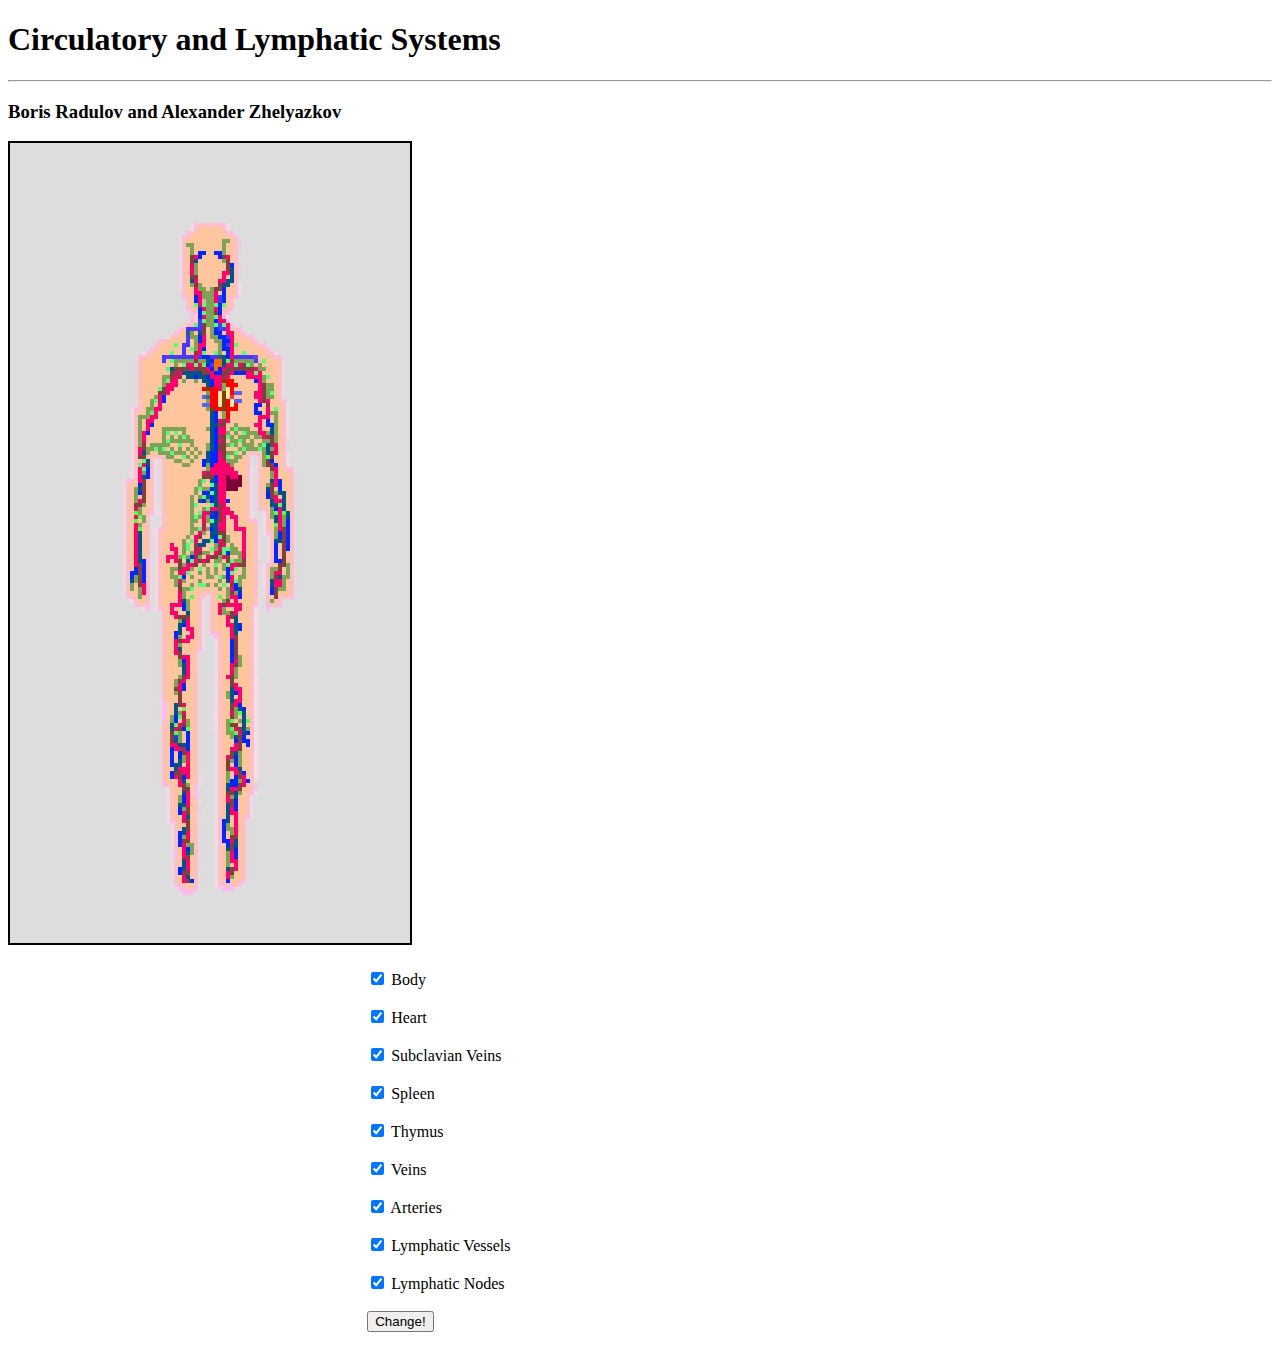
==== index.html @ 2ee41cb9 "Initial commit..." ====
<!DOCTYPE html>
<html>
    <head>
        <meta charset="utf-8">
        <style>
            #canvas{
                border: 2px solid black;
                background: #dddddd;
            }
            #form{
                float: right;
                width: 70%;
                margin: 10px;
                padding: 10px;
            }
        </style>
        <title> Circulatory and Lymphatic Systems </title>
    </head>
    <body>
            <h1> Circulatory and Lymphatic Systems </h1>
            <hr>
            <h3> Boris Radulov and Alexander Zhelyazkov </h3>
            <canvas id="canvas" height="800" width="400"></canvas>
            <script src="js/interactive.js"></script>
            <form id="form">
                <input type="checkbox" checked> <label>Body </label> <br/> <br/>
                <input type="checkbox" checked> <label> Heart </label> <br/> <br/>
                <input type="checkbox" checked> <label> Subclavian Veins </label> <br/> <br/>
                <input type="checkbox" checked> <label> Spleen </label> <br/> <br/>
                <input type="checkbox" checked> <label> Thymus </label> <br/> <br/>
                <input type="checkbox" checked> <label> Veins </label> <br/> <br/>
                <input type="checkbox" checked> <label> Arteries </label> <br/> <br/>
                <input type="checkbox" checked> <label> Lymphatic Vessels </label> <br/> <br/>
                <input type="checkbox" checked> <label> Lymphatic Nodes </label> <br/> <br/>
                <button type="submit" onclick="change()"> Change! </button>
            </form>
    </body>
</html>
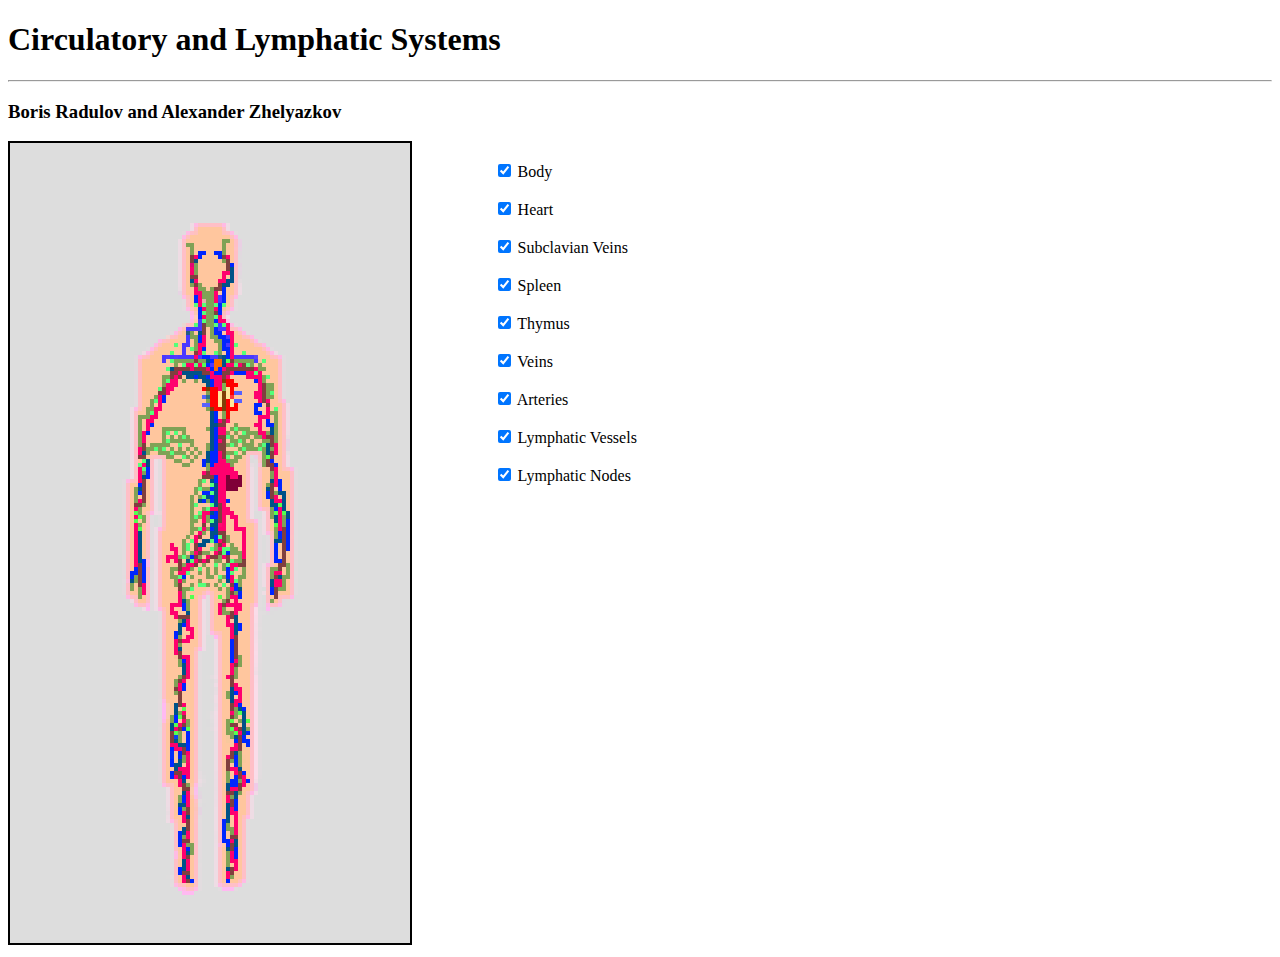
==== commit ca18109e: "Fixed checkbox issue..." ====
--- a/index.html
+++ b/index.html
@@ -9,7 +9,7 @@
             }
             #form{
                 float: right;
-                width: 70%;
+                width: 60%;
                 margin: 10px;
                 padding: 10px;
             }
@@ -23,16 +23,15 @@
             <canvas id="canvas" height="800" width="400"></canvas>
             <script src="js/interactive.js"></script>
             <form id="form">
-                <input type="checkbox" checked> <label>Body </label> <br/> <br/>
-                <input type="checkbox" checked> <label> Heart </label> <br/> <br/>
-                <input type="checkbox" checked> <label> Subclavian Veins </label> <br/> <br/>
-                <input type="checkbox" checked> <label> Spleen </label> <br/> <br/>
-                <input type="checkbox" checked> <label> Thymus </label> <br/> <br/>
-                <input type="checkbox" checked> <label> Veins </label> <br/> <br/>
-                <input type="checkbox" checked> <label> Arteries </label> <br/> <br/>
-                <input type="checkbox" checked> <label> Lymphatic Vessels </label> <br/> <br/>
-                <input type="checkbox" checked> <label> Lymphatic Nodes </label> <br/> <br/>
-                <button type="submit" onclick="change()"> Change! </button>
+                <input type="checkbox" name="0" onclick="change(this)" checked> <label>Body </label> <br/> <br/>
+                <input type="checkbox" name="1" onclick="change(this)" checked> <label> Heart </label> <br/> <br/>
+                <input type="checkbox" name="2" onclick="change(this)" checked> <label> Subclavian Veins </label> <br/> <br/>
+                <input type="checkbox" name="3" onclick="change(this)" checked> <label> Spleen </label> <br/> <br/>
+                <input type="checkbox" name="4" onclick="change(this)" checked> <label> Thymus </label> <br/> <br/>
+                <input type="checkbox" name="5" onclick="change(this)" checked> <label> Veins </label> <br/> <br/>
+                <input type="checkbox" name="6" onclick="change(this)" checked> <label> Arteries </label> <br/> <br/>
+                <input type="checkbox" name="7" onclick="change(this)" checked> <label> Lymphatic Vessels </label> <br/> <br/>
+                <input type="checkbox" name="8" onclick="change(this)" checked> <label> Lymphatic Nodes </label> <br/> <br/>
             </form>
     </body>
 </html>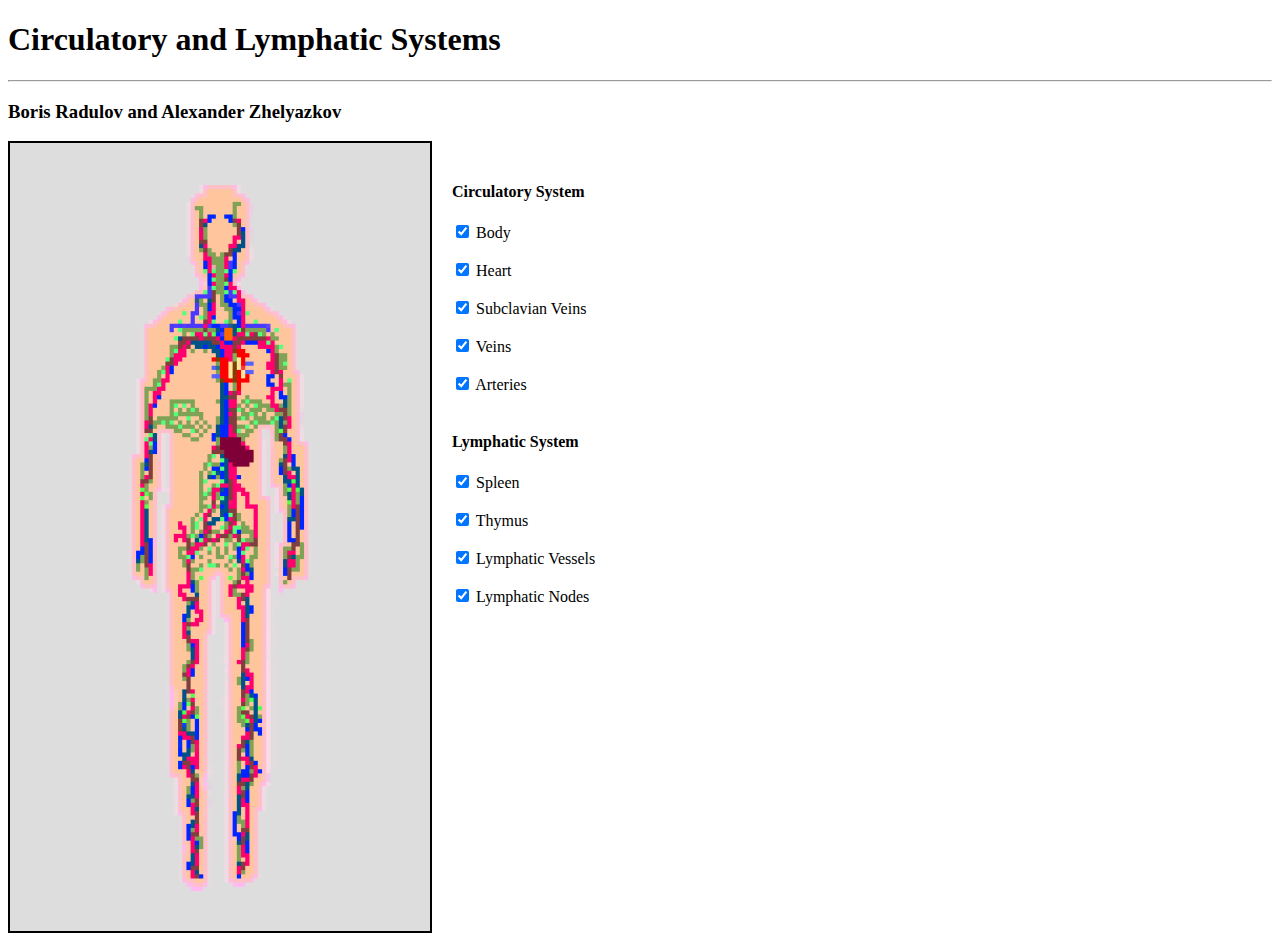
==== commit f4c04a3d: "Ordered organs..." ====
--- a/index.html
+++ b/index.html
@@ -3,13 +3,16 @@
     <head>
         <meta charset="utf-8">
         <style>
+            #parent{
+                display: flex;
+            }
             #canvas{
                 border: 2px solid black;
                 background: #dddddd;
+                width: 420px;
             }
             #form{
-                float: right;
-                width: 60%;
+                flex: 1;
                 margin: 10px;
                 padding: 10px;
             }
@@ -20,18 +23,22 @@
             <h1> Circulatory and Lymphatic Systems </h1>
             <hr>
             <h3> Boris Radulov and Alexander Zhelyazkov </h3>
-            <canvas id="canvas" height="800" width="400"></canvas>
-            <script src="js/interactive.js"></script>
-            <form id="form">
-                <input type="checkbox" name="0" onclick="change(this)" checked> <label>Body </label> <br/> <br/>
-                <input type="checkbox" name="1" onclick="change(this)" checked> <label> Heart </label> <br/> <br/>
-                <input type="checkbox" name="2" onclick="change(this)" checked> <label> Subclavian Veins </label> <br/> <br/>
-                <input type="checkbox" name="3" onclick="change(this)" checked> <label> Spleen </label> <br/> <br/>
-                <input type="checkbox" name="4" onclick="change(this)" checked> <label> Thymus </label> <br/> <br/>
-                <input type="checkbox" name="5" onclick="change(this)" checked> <label> Veins </label> <br/> <br/>
-                <input type="checkbox" name="6" onclick="change(this)" checked> <label> Arteries </label> <br/> <br/>
-                <input type="checkbox" name="7" onclick="change(this)" checked> <label> Lymphatic Vessels </label> <br/> <br/>
-                <input type="checkbox" name="8" onclick="change(this)" checked> <label> Lymphatic Nodes </label> <br/> <br/>
-            </form>
+            <div id="parent">
+                <canvas id="canvas" height="750" width="400"></canvas>
+                <script src="js/interactive.js"></script>
+                <form id="form">
+                    <h4> Circulatory System </h4>
+                    <input type="checkbox" name="0" onclick="change(this)" checked> <label> Body </label> <br/> <br/>
+                    <input type="checkbox" name="1" onclick="change(this)" checked> <label> Heart </label> <br/> <br/>
+                    <input type="checkbox" name="2" onclick="change(this)" checked> <label> Subclavian Veins </label> <br/> <br/>
+                    <input type="checkbox" name="3" onclick="change(this)" checked> <label> Veins </label> <br/> <br/>
+                    <input type="checkbox" name="4" onclick="change(this)" checked> <label> Arteries </label> <br/> <br/>
+                    <h4> Lymphatic System </h4>
+                    <input type="checkbox" name="5" onclick="change(this)" checked> <label> Spleen </label> <br/> <br/>
+                    <input type="checkbox" name="6" onclick="change(this)" checked> <label> Thymus </label> <br/> <br/>
+                    <input type="checkbox" name="7" onclick="change(this)" checked> <label> Lymphatic Vessels </label> <br/> <br/>
+                    <input type="checkbox" name="8" onclick="change(this)" checked> <label> Lymphatic Nodes </label> <br/> <br/>
+                </form>
+            </div>
     </body>
 </html>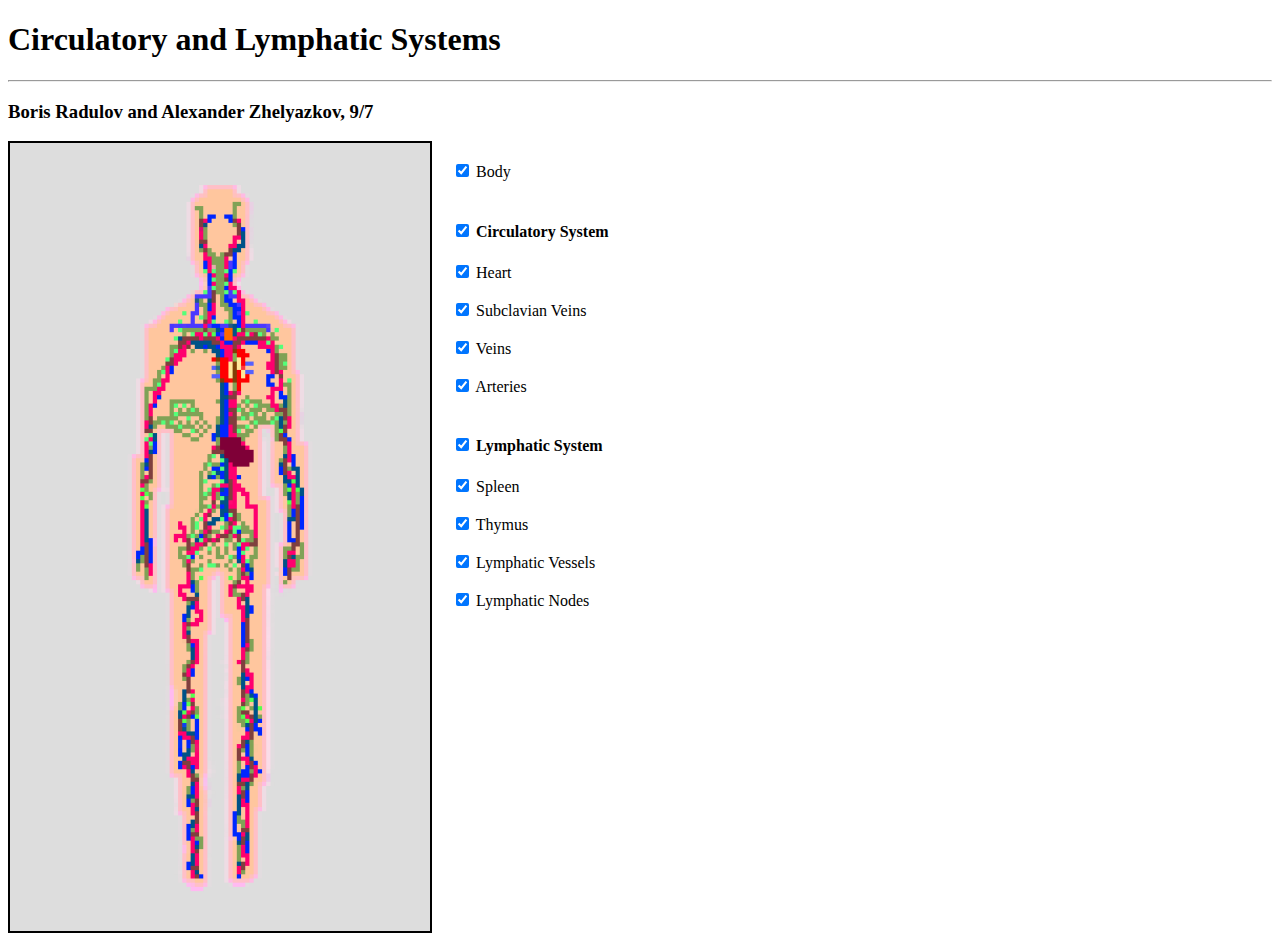
==== commit 7b8e12b4: "More improvements..." ====
--- a/index.html
+++ b/index.html
@@ -22,18 +22,18 @@
     <body>
             <h1> Circulatory and Lymphatic Systems </h1>
             <hr>
-            <h3> Boris Radulov and Alexander Zhelyazkov </h3>
+            <h3> Boris Radulov and Alexander Zhelyazkov, 9/7 </h3>
             <div id="parent">
                 <canvas id="canvas" height="750" width="400"></canvas>
                 <script src="js/interactive.js"></script>
                 <form id="form">
-                    <h4> Circulatory System </h4>
                     <input type="checkbox" name="0" onclick="change(this)" checked> <label> Body </label> <br/> <br/>
+                    <h4> <input type="checkbox" name="9" onclick="change(this)" checked> Circulatory System </h4>
                     <input type="checkbox" name="1" onclick="change(this)" checked> <label> Heart </label> <br/> <br/>
                     <input type="checkbox" name="2" onclick="change(this)" checked> <label> Subclavian Veins </label> <br/> <br/>
                     <input type="checkbox" name="3" onclick="change(this)" checked> <label> Veins </label> <br/> <br/>
                     <input type="checkbox" name="4" onclick="change(this)" checked> <label> Arteries </label> <br/> <br/>
-                    <h4> Lymphatic System </h4>
+                    <h4> <input type="checkbox" name="10" onclick="change(this)" checked> Lymphatic System </h4>
                     <input type="checkbox" name="5" onclick="change(this)" checked> <label> Spleen </label> <br/> <br/>
                     <input type="checkbox" name="6" onclick="change(this)" checked> <label> Thymus </label> <br/> <br/>
                     <input type="checkbox" name="7" onclick="change(this)" checked> <label> Lymphatic Vessels </label> <br/> <br/>
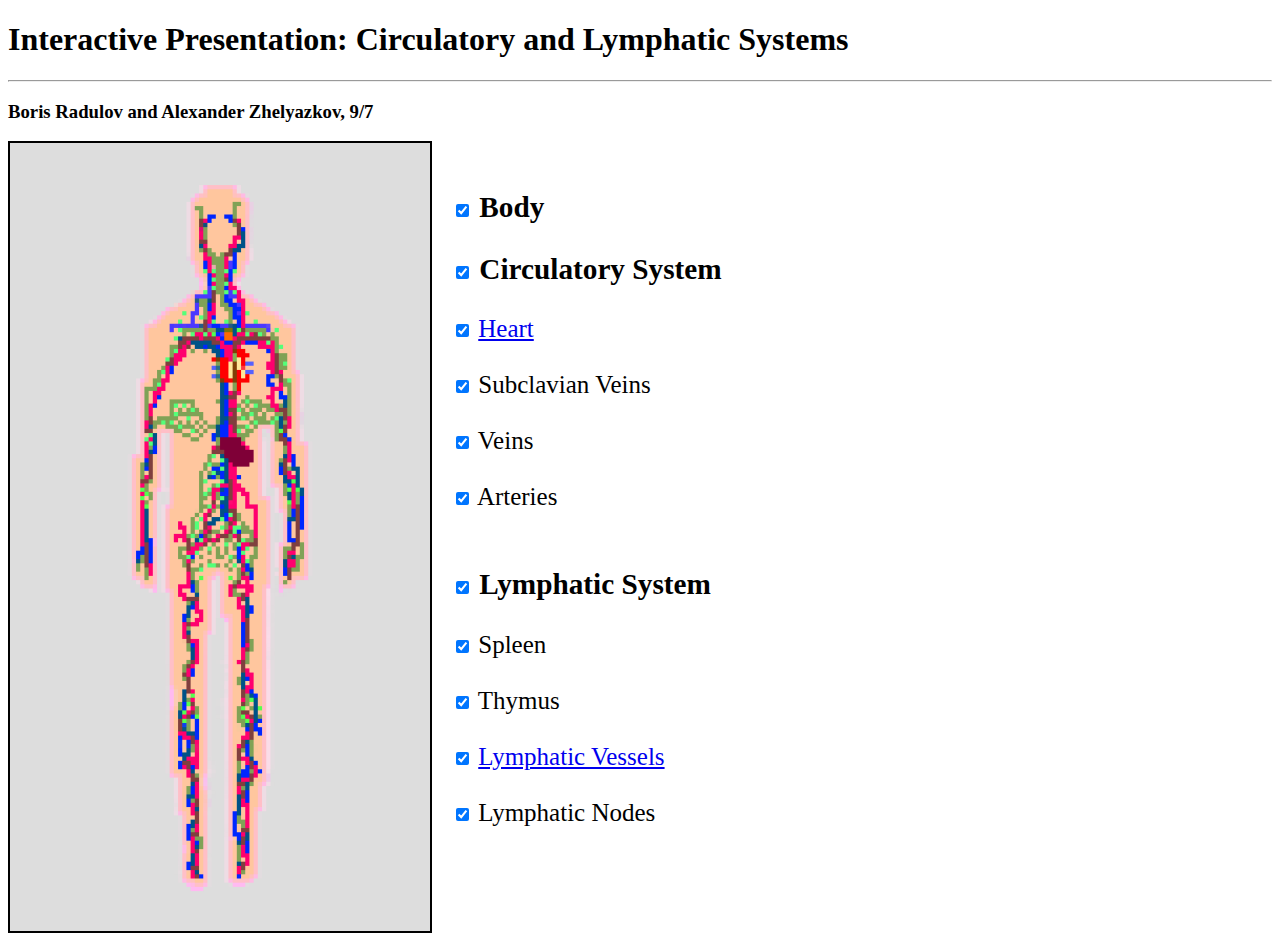
==== commit 1c5931b4: "Added close up images, fixed issues, and optimized code." ====
--- a/index.html
+++ b/index.html
@@ -5,6 +5,7 @@
         <style>
             #parent{
                 display: flex;
+                font-size: 25px;
             }
             #canvas{
                 border: 2px solid black;
@@ -20,23 +21,23 @@
         <title> Circulatory and Lymphatic Systems </title>
     </head>
     <body>
-            <h1> Circulatory and Lymphatic Systems </h1>
+            <h1> Interactive Presentation: Circulatory and Lymphatic Systems </h1>
             <hr>
             <h3> Boris Radulov and Alexander Zhelyazkov, 9/7 </h3>
             <div id="parent">
                 <canvas id="canvas" height="750" width="400"></canvas>
-                <script src="js/interactive.js"></script>
+                <script src="js/index.js"></script>
                 <form id="form">
-                    <input type="checkbox" name="0" onclick="change(this)" checked> <label> Body </label> <br/> <br/>
-                    <h4> <input type="checkbox" name="9" onclick="change(this)" checked> Circulatory System </h4>
-                    <input type="checkbox" name="1" onclick="change(this)" checked> <label> Heart </label> <br/> <br/>
+                    <h3> <input type="checkbox" name="0" onclick="change(this)" checked> Body </h3>
+                    <h3> <input type="checkbox" name="9" onclick="change(this)" checked> Circulatory System </h3>
+                    <input type="checkbox" name="1" onclick="change(this)" checked> <label> <a href="heart.html"> Heart </a> </label> <br/> <br/>
                     <input type="checkbox" name="2" onclick="change(this)" checked> <label> Subclavian Veins </label> <br/> <br/>
                     <input type="checkbox" name="3" onclick="change(this)" checked> <label> Veins </label> <br/> <br/>
                     <input type="checkbox" name="4" onclick="change(this)" checked> <label> Arteries </label> <br/> <br/>
-                    <h4> <input type="checkbox" name="10" onclick="change(this)" checked> Lymphatic System </h4>
+                    <h3> <input type="checkbox" name="10" onclick="change(this)" checked> Lymphatic System </h3>
                     <input type="checkbox" name="5" onclick="change(this)" checked> <label> Spleen </label> <br/> <br/>
                     <input type="checkbox" name="6" onclick="change(this)" checked> <label> Thymus </label> <br/> <br/>
-                    <input type="checkbox" name="7" onclick="change(this)" checked> <label> Lymphatic Vessels </label> <br/> <br/>
+                    <input type="checkbox" name="7" onclick="change(this)" checked> <label> <a href="nodes.html"> Lymphatic Vessels </a> </label> <br/> <br/>
                     <input type="checkbox" name="8" onclick="change(this)" checked> <label> Lymphatic Nodes </label> <br/> <br/>
                 </form>
             </div>
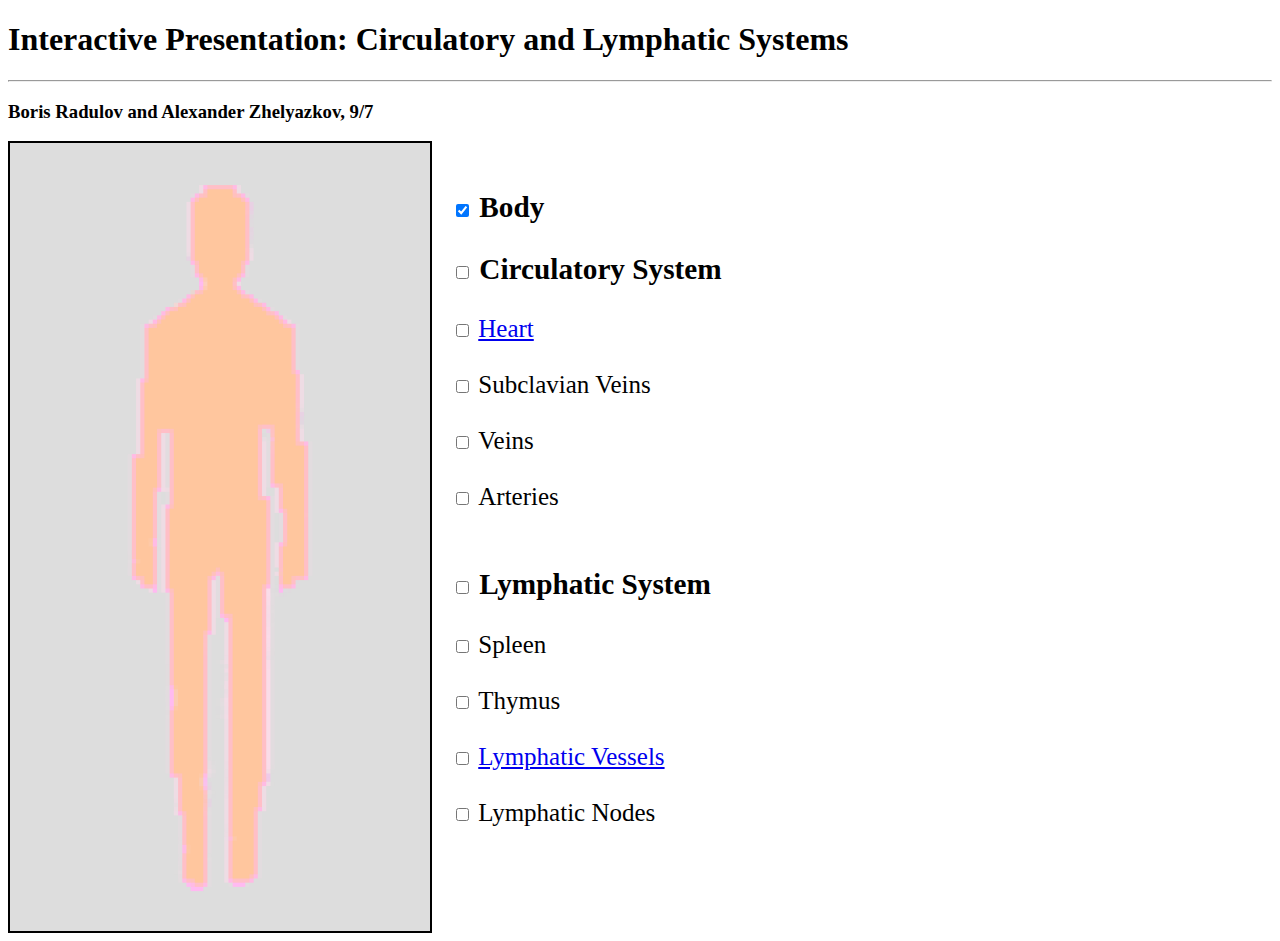
==== commit 2a5c23d9: "Added dropdown boxes for extra information." ====
--- a/index.html
+++ b/index.html
@@ -2,22 +2,7 @@
 <html>
     <head>
         <meta charset="utf-8">
-        <style>
-            #parent{
-                display: flex;
-                font-size: 25px;
-            }
-            #canvas{
-                border: 2px solid black;
-                background: #dddddd;
-                width: 420px;
-            }
-            #form{
-                flex: 1;
-                margin: 10px;
-                padding: 10px;
-            }
-        </style>
+        <link rel="stylesheet" href="css/main.css">
         <title> Circulatory and Lymphatic Systems </title>
     </head>
     <body>
@@ -29,16 +14,40 @@
                 <script src="js/index.js"></script>
                 <form id="form">
                     <h3> <input type="checkbox" name="0" onclick="change(this)" checked> Body </h3>
-                    <h3> <input type="checkbox" name="9" onclick="change(this)" checked> Circulatory System </h3>
-                    <input type="checkbox" name="1" onclick="change(this)" checked> <label> <a href="heart.html"> Heart </a> </label> <br/> <br/>
-                    <input type="checkbox" name="2" onclick="change(this)" checked> <label> Subclavian Veins </label> <br/> <br/>
-                    <input type="checkbox" name="3" onclick="change(this)" checked> <label> Veins </label> <br/> <br/>
-                    <input type="checkbox" name="4" onclick="change(this)" checked> <label> Arteries </label> <br/> <br/>
-                    <h3> <input type="checkbox" name="10" onclick="change(this)" checked> Lymphatic System </h3>
-                    <input type="checkbox" name="5" onclick="change(this)" checked> <label> Spleen </label> <br/> <br/>
-                    <input type="checkbox" name="6" onclick="change(this)" checked> <label> Thymus </label> <br/> <br/>
-                    <input type="checkbox" name="7" onclick="change(this)" checked> <label> <a href="nodes.html"> Lymphatic Vessels </a> </label> <br/> <br/>
-                    <input type="checkbox" name="8" onclick="change(this)" checked> <label> Lymphatic Nodes </label> <br/> <br/>
+                    <h3> <input type="checkbox" name="9" onclick="change(this)"> Circulatory System </h3>
+                    <input type="checkbox" name="1" onclick="change(this)"> <label class="dropdown">
+                        <a href="heart.html"> Heart </a>
+                        <p class="dropdown-content"> </p>
+                    </label> <br/> <br/>
+                    <input type="checkbox" name="2" onclick="change(this)"> <label class="dropdown">
+                        Subclavian Veins
+                        <p class="dropdown-content"> </p>
+                    </label> <br/> <br/>
+                    <input type="checkbox" name="3" onclick="change(this)"> <label class="dropdown">
+                        Veins
+                        <p class="dropdown-content"> </p>
+                    </label> <br/> <br/>
+                    <input type="checkbox" name="4" onclick="change(this)"> <label class="dropdown">
+                        Arteries
+                        <p class="dropdown-content"> </p>
+                    </label> <br/> <br/>
+                    <h3> <input type="checkbox" name="10" onclick="change(this)"> Lymphatic System </h3>
+                    <input type="checkbox" name="5" onclick="change(this)"> <label class="dropdown">
+                        Spleen
+                        <p class="dropdown-content"> </p>
+                    </label> <br/> <br/>
+                    <input type="checkbox" name="6" onclick="change(this)"> <label class="dropdown">
+                        Thymus
+                        <p class="dropdown-content"> </p>
+                    </label> <br/> <br/>
+                    <input type="checkbox" name="7" onclick="change(this)"> <label class="dropdown">
+                        <a href="nodes.html"> Lymphatic Vessels </a>
+                        <p class="dropdown-content"> </p>
+                    </label> <br/> <br/>
+                    <input type="checkbox" name="8" onclick="change(this)"> <label class="dropdown">
+                        Lymphatic Nodes
+                        <p class="dropdown-content"> </p>
+                    </label> <br/> <br/>
                 </form>
             </div>
     </body>
--- a/css/main.css
+++ b/css/main.css
@@ -0,0 +1,38 @@
+ #parent{
+    display: flex;
+    font-size: 25px;
+}
+
+#canvas{
+    border: 2px solid black;
+    background: #dddddd;
+    width: 420px;
+}
+
+#form, #text{
+    flex: 1;
+    margin: 10px;
+    padding: 10px;
+}
+
+.dropdown {
+    position: relative;
+    display: inline-block;
+}
+
+.dropdown-content {
+    display: none;
+    position: absolute;
+    background-color: #98dffb;
+    min-width: 700px;
+    box-shadow: 0px 8px 16px 0px rgba(0,0,0,0.2);
+    border: 2px solid black;
+    font-size: 18px;
+    z-index: 1;
+}
+
+.dropdown-content a:hover {background-color: #f1f1f1}
+
+.dropdown:hover .dropdown-content {
+    display: block;
+}